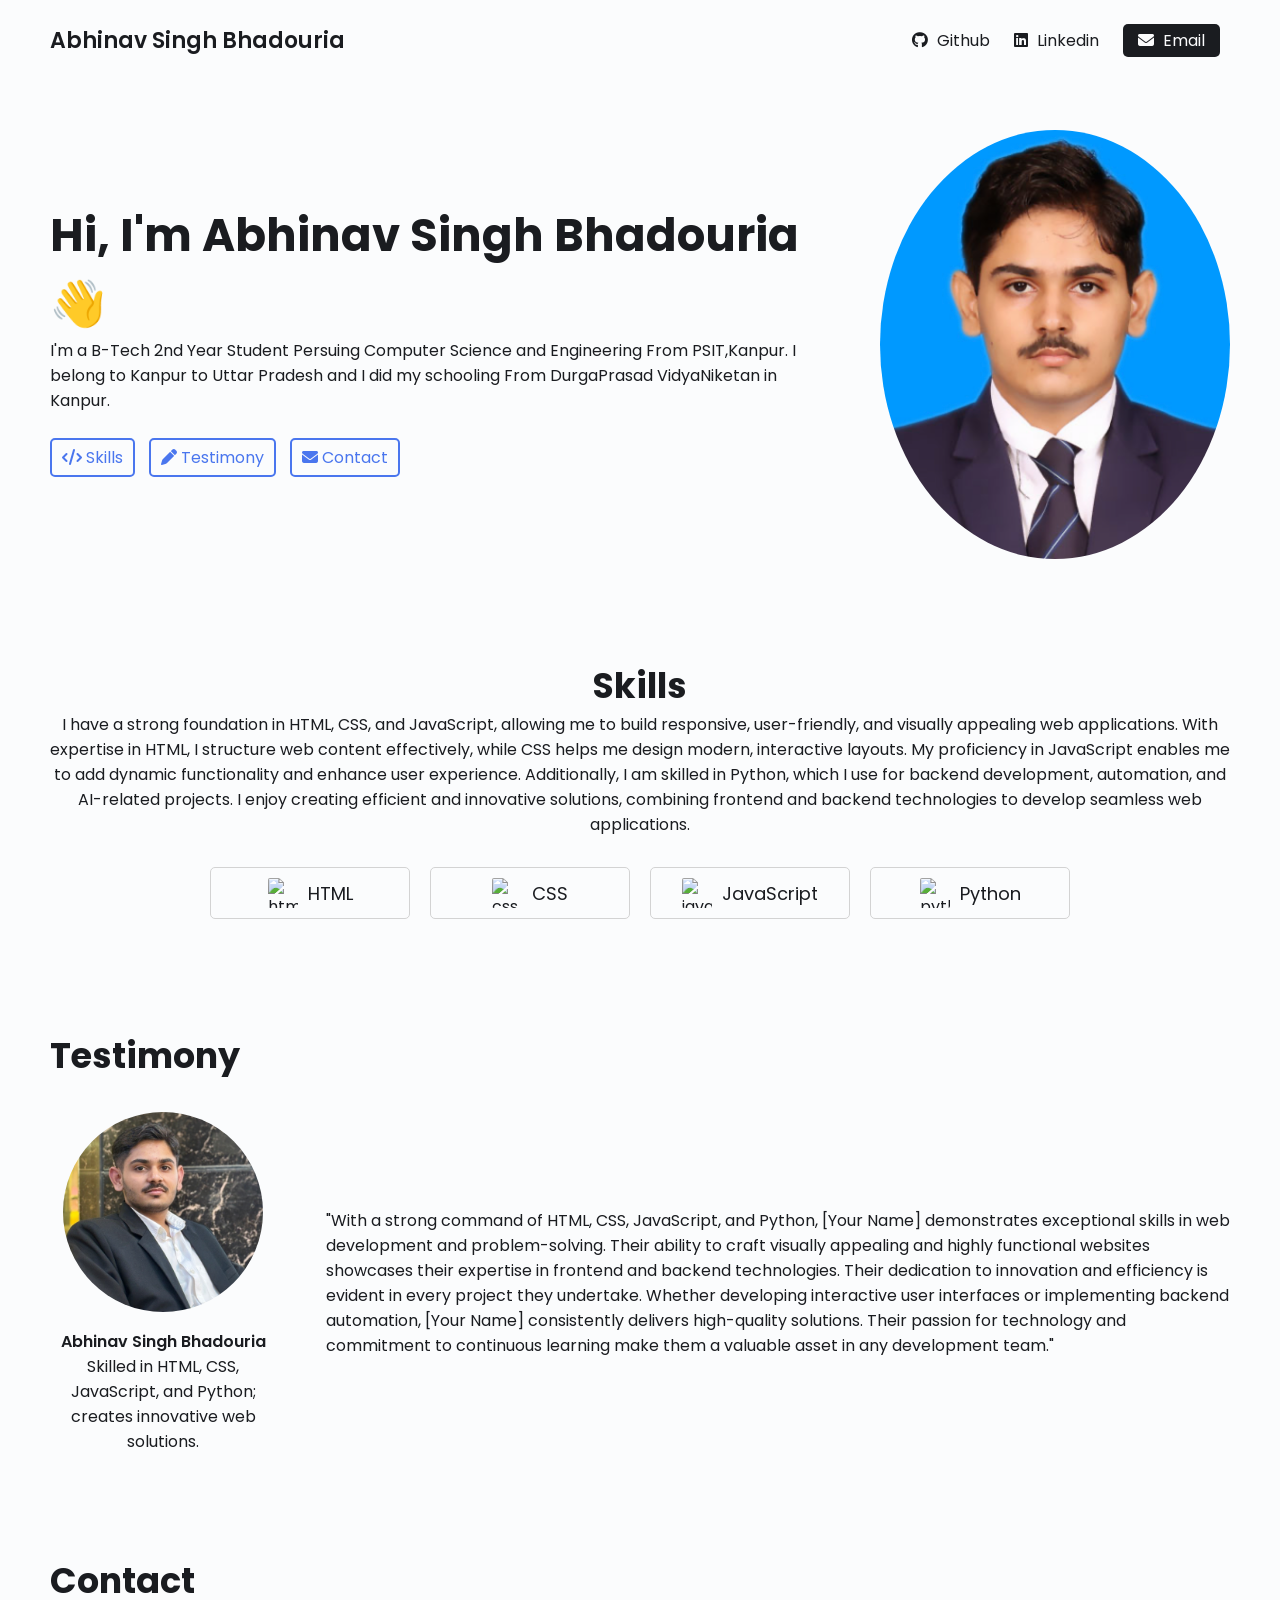
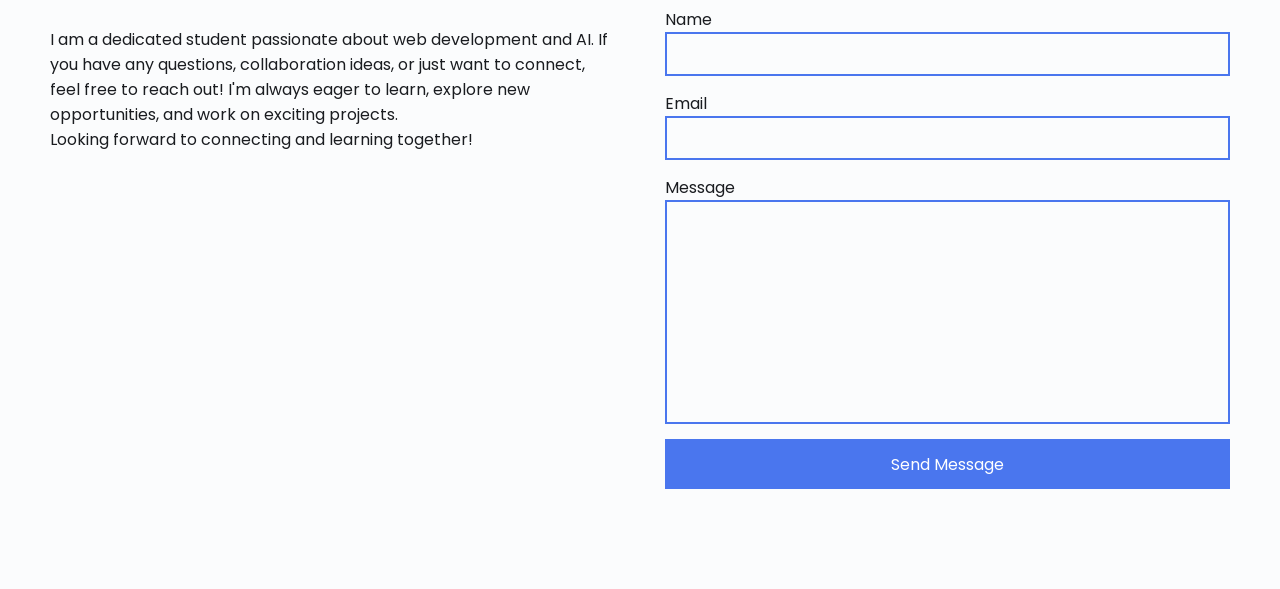
==== index.html @ 4d08fa20 "Initial commit of portfolio project" ====
<!DOCTYPE html>
<html lang="en">
<head>
  <meta charset="UTF-8">
  <meta http-equiv="X-UA-Compatible" content="IE=edge">
  <meta name="viewport" content="width=device-width, initial-scale=1.0">

  <link rel="preconnect" href="https://fonts.googleapis.com">
  <link rel="preconnect" href="https://fonts.gstatic.com" crossorigin>
  <link href="https://fonts.googleapis.com/css2?family=Poppins:wght@400;600&display=swap" rel="stylesheet">

  <link rel="stylesheet" href="https://cdnjs.cloudflare.com/ajax/libs/font-awesome/6.4.0/css/all.min.css" integrity="sha512-iecdLmaskl7CVkqkXNQ/ZH/XLlvWZOJyj7Yy7tcenmpD1ypASozpmT/E0iPtmFIB46ZmdtAc9eNBvH0H/ZpiBw==" crossorigin="anonymous" referrerpolicy="no-referrer" />

  <link rel="stylesheet" href="style.css">

  <title>Portfolio</title>
</head>
<body>
  <!-- NAVBAR -->
  <nav>
    <div class="left">
      <a href="http://127.0.0.1:5500/portfolio-project/index.html">Abhinav Singh Bhadouria</a>
    </div>

    <div class="right">
      <a href="https://github.com/AbhinavSinghBhadouria" target="_blank" rel="noopener noreferrer">
        <i class="fa-brands fa-github"></i>
        <span>Github</span>
      </a>
      
      <a href="https://www.linkedin.com/in/abhibhadouria08/" target="_blank" rel="noopener noreferrer">
        <i class="fa-brands fa-linkedin"></i>
        <span>Linkedin</span>
      </a>
      
      <a href="bhadouriaabhinavsingh@gmail.com">
        <i class="fa-solid fa-envelope"></i>
        <span>Email</span>
      </a>
    </div>
  </nav>

  <main>
    <!-- SECTION 1: Hero -->
    <section class="hero-section">
      <div class="text">
        <h2>Hi, I'm Abhinav Singh Bhadouria 👋</h2>
        <p>I'm a B-Tech 2nd Year Student Persuing Computer Science and Engineering From PSIT,Kanpur. I belong to Kanpur to Uttar Pradesh and I did my schooling From DurgaPrasad VidyaNiketan in Kanpur.</p>

        <div class="links">
          <a href="#skills">
            <i class="fa-solid fa-code"></i>
            <span>Skills</span>
          </a>
          
          <a href="#testimony">
            <i class="fa-solid fa-pen"></i>
            <span>Testimony</span>
          </a>
          
          <a href="#contact">
            <i class="fa-solid fa-envelope"></i>
            <span>Contact</span>
          </a>
        </div>
      </div>

      <div class="headshot">
        <img src="images/Screenshot 2024-12-16 at 17.33.31.png" alt="Abhinav Singh Bhadouria">
      </div>
    </section>

    <!-- SECTION 2: Skills -->
    <section id="skills" class="skills-section">
      <h2>Skills</h2>
      <div class="text">
        I have a strong foundation in HTML, CSS, and JavaScript, 
        allowing me to build responsive, user-friendly, and visually appealing web applications.
         With expertise in HTML, I structure web content effectively, while CSS helps me design modern, 
         interactive layouts. My proficiency in JavaScript enables me to add dynamic functionality and 
         enhance user experience. Additionally, I am skilled in Python, which I use for backend development,
          automation, and AI-related projects. I enjoy creating efficient and innovative solutions, 
        combining frontend and backend technologies to develop seamless web applications.   
       </div>
      <div class="cells">
        <div class="cell">
          <img src="https://www.cnet.com/a/img/resize/6019f01d3b92576edc0a52712a047db8cb78331d/hub/2014/10/27/40194e6e-2544-419e-a340-f7c17b2e83c5/html5-wow-image-w3c.jpg?auto=webp&fit=crop&height=900&width=1200" alt="html logo">
          <span>HTML</span>
        </div>
        
        <div class="cell">
          <img src="https://blog.leonhassan.co.uk/content/images/2019/09/css3.svg" alt="css logo">
          <span>CSS</span>
        </div>
        
        <div class="cell">
          <img src="https://encrypted-tbn0.gstatic.com/images?q=tbn:ANd9GcQiXhjVqtRd6tiqcsSQ7rD6VF7NxI-3VvoR0w&s" alt="javascript logo">
          <span>JavaScript</span>
        </div>
        
        <div class="cell">
          <img src="https://upload.wikimedia.org/wikipedia/commons/thumb/0/0a/Python.svg/800px-Python.svg.png" alt="python logo">
          <span>Python</span>
        </div>
      </div>
    </section>

    <!-- SECTION 3: Testimony -->
    <section id="testimony" class="testimony-section">
      <h2>Testimony</h2>

      <div class="group">
        <div class="person-details">
          <img src="images/Screenshot 2025-01-05 at 14.10.16.png">
          <p>Abhinav Singh Bhadouria</p>
          <p>Skilled in HTML, CSS, JavaScript, and Python; creates innovative web solutions. </p>
        </div>

        <div class="text">
            "With a strong command of HTML, CSS, JavaScript, and Python, [Your Name] demonstrates 
            exceptional skills in web development and problem-solving. Their ability to craft 
            visually appealing and highly functional websites showcases their expertise in frontend
             and backend technologies. Their dedication to innovation and efficiency is evident in 
             every project they undertake. Whether developing interactive user interfaces or 
             implementing backend automation, [Your Name] consistently delivers high-quality 
             solutions. Their passion for technology and commitment to continuous learning make 
             them a valuable asset in any development team."
        </div>
      </div>
    </section>

    <!-- SECTION 4: Contact -->
    <section id="contact" class="contact-section">
      <h2>Contact</h2>

      <div class="group">
        <div class="text">
            I am a dedicated student passionate about web development and AI. If you have any questions,
             collaboration ideas, or just want to connect, feel free to reach out! I'm always eager to learn,
              explore new opportunities, and work on exciting projects.
<br>Looking forward to connecting and learning together!
        </div>

        <form>
          <label for="name">Name</label>
          <input type="text" id="name">

          <label for="email">Email</label>
          <input type="email" id="email">

          <label for="message">Message</label>
          <textarea id="message" cols="30" rows="10"></textarea>

          <button type="submit">Send Message</button>
        </form>
      </div>
    </section>
  </main>
</body>
</html>
---- style.css ----
/*we can also write body in place of :root*/
:root{       
    --text-color:#1a1c20;
    --link-color:#4a76ee;
    --background-color:#fbfcfd;
}

*{
    margin:0;
    padding:0;
    box-sizing: border-box;
}
/*this is used so that when you click on any page it will scrool and move very smooth */
html {
    scroll-behavior: smooth;
}

body{
    font-family: 'poppins',sans-serif;
    background-color: var(--background-color);
    max-width: 1400px;
    margin: 0 auto;
}

a{
    color : var(--link-color);
    text-decoration:none;
}

/* NAVBAR */
nav{
    display: flex;
    justify-content: space-between;
    align-items: center;
    padding: 0 50px;
    height: 80px;

}
nav .le:root {
    --text-color: #1a1c20;
    --link-color: #4a76ee;
    --background-color: #eeeff1;
  }
  
  * {
    margin: 0;
    padding: 0;
    box-sizing: border-box;
  }
  
  html {
    scroll-behavior: smooth;
  }
  
  body {
    font-family: 'Poppins', sans-serif;
    color: var(--text-color);
    background-color: var(--background-color);
    max-width: 1400px;
    margin: 0 auto;
  }
  
  a {
    color: var(--link-color);
    text-decoration: none;
  }
  
  /* NAVBAR */
  nav {
    display: flex;
    justify-content: space-between;
    align-items: center;
  
    padding: 0 50px;
    height: 80px;
  }
  
  nav .left a {
    color: var(--text-color);
    font-size: 22px;
    font-weight: 600;
  }
  
  nav .right a {
    color: var(--text-color);
    margin: 0 10px;
  }
  
  nav .right a:last-child {
    color: var(--background-color);
    background-color: var(--text-color);
    padding: 5px 15px;
    border-radius: 5px;
  }
  
  nav .right a span {
    margin-left: 5px;
  }
  
  /* SECTION 1: Hero */
  .hero-section {
    display: flex;
    justify-content: space-between;
    align-items: center;
    padding: 0 50px;
    margin: 50px 0;
    margin-bottom: 100px;
    gap: 40px;
  }
  
  .hero-section .text {
    flex: 5;
  }
  
  .hero-section .text h2 {
    font-size: 45px;
  }
  
  .hero-section .text .links {
    margin-top: 25px;
  }
  
  .hero-section .text .links a {
    display: inline-block;
    padding: 5px 10px;
    border: 2px solid var(--link-color);
    border-radius: 5px;
    margin-right: 10px;
    margin-bottom: 10px;
    transition: .1s;
  }
  
  .hero-section .text .links a:hover {
    color: var(--text-color);
    border: 2px solid var(--text-color);
  }
  
  .hero-section .headshot {
    flex: 2;
    display: flex;
    justify-content: right;
  }
  
  .hero-section .headshot img {
    width: 350px;
    border-radius: 50%;
  }
  
  /* SECTION 2: Skills */
  .skills-section {
    padding: 0 50px;
    margin-bottom: 100px;
  }
  
  .skills-section h2 {
    text-align: center;
    font-size: 35px;
  }
  
  .skills-section .text {
    text-align: center;
    margin-bottom: 20px;
  }
  
  .skills-section .cells {
    display: flex;
    justify-content: center;
    flex-wrap: wrap;
  }
  
  .skills-section .cells .cell {
    display: flex;
    justify-content: center;
    align-items: center;
    gap: 10px;
  
    width: 200px;
    padding: 10px 20px;
    margin: 10px;
    border: 1.5px solid #d3d3d3;
    border-radius: 5px;
  }
  
  .skills-section .cells .cell img {
    width: 30px;
    height: 30px;
    object-fit: contain;
    border-radius: 2px;
  }
  
  .skills-section .cells .cell span {
    font-size: 18px;
  }
  
  /* SECTION 3: Testimony */
  .testimony-section {
    padding: 0 50px;
    margin-bottom: 100px;
  }
  
  .testimony-section h2 {
    font-size: 35px;
    margin-bottom: 30px;
  }
  
  .testimony-section .group {
    display: flex;
    align-items: center;
    gap: 50px;
  }
  
  .testimony-section .group .person-details {
    text-align: center;
    flex: 2;
  }
  
  .testimony-section .group .person-details img {
    width: 200px;
    aspect-ratio: 1 / 1;
    object-fit: cover;
    border-radius: 50%;
    margin-bottom: 10px;
  }
  
  .testimony-section .group .person-details p {
    font-weight: 600;
  }
  
  .testimony-section .group .person-details p:last-child {
    font-weight: normal;
  }
  
  .testimony-section .group .text {
    flex: 8;
  }
  
  /* SECTION 4: Contact */
  .contact-section {
    padding: 0 50px;
    margin-bottom: 100px;
  }
  
  .contact-section h2 {
    font-size: 35px;
  }
  
  .contact-section .group {
    display: flex;
    gap: 50px;
  }
  
  .contact-section .group .text {
    flex: 3;
    margin-top: 20px;
  }
  
  .contact-section .group form {
    flex: 3;
    display: flex;
    flex-direction: column;
  }
  
  .contact-section .group form input,
  .contact-section .group form textarea {
    font-family: 'Poppins', sans-serif;
    border: 2px solid var(--link-color);
    background-color: transparent;
    padding: 10px;
    margin-bottom: 15px;
    outline: none;
    resize: none;
  }
  
  .contact-section .group form button {
    font-size: 16px;
    font-family: 'Poppins', sans-serif;
    color: #fff;
    background-color: var(--link-color);
    border: none;
    height: 50px;
    cursor: pointer;
    transition: .1s;
  }
  
  .contact-section .group form button:hover {
    filter: brightness(.9);
  }
  
  @media (max-width: 850px) {
    /* SECTION 1: Hero */
    .hero-section .text h2 {
      font-size: 35px;
    }
  }
  
  @media (max-width: 740px) {
    /* SECTION 1: Hero */
    .hero-section {
      flex-direction: column-reverse;
    }
  
    .hero-section .headshot img {
      width: 300px;
    }
  
    /* SECTION 3: Testimony */
    .testimony-section {
      text-align: center;
    }
  
    .testimony-section .group {
      flex-direction: column;
    }
  
    /* SECTION 4: Contact */
    .contact-section .group {
      flex-direction: column;
    }
  }
  
  @media (max-width: 600px) {
    /* NAVBAR */
    nav {
      padding: 0 20px;
    }
  
    nav .right a {
      font-size: 22px;
    }
  
    nav .right a:last-child {
      color: var(--text-color);
      background-color: transparent;
      padding: 0;
    }
  
    nav .right a span {
      display: none;
    }
  
    /* SECTION 1: Hero */
    .hero-section {
      padding: 0 20px;
    }
  
    .hero-section .text h2 {
      font-size: 30px;
    }
  
    /* SECTION 2: Skills */
    .skills-section {
      padding: 0 20px;
    }
  
    .skills-section .cells .cell span {
      font-size: 16px;
    }
  
    /* SECTION 3: Testimony */
    .testimony-section {
      padding: 0 20px;
    }
  
    /* SECTION 4: Contact */
    .contact-section {
      padding: 0 20px;
    }
  }ft a{
    color: var(--text-color);
    font-size: 22px;
    font-weight: 600px;
}

nav .right a{
    color: var(--text-color);
    margin:0 10px;
}
nav .right a:last-child {
    color:var(--background-color);
    background-color : var(--text-color);
    padding : 5px 15px;
    border-radius: 5px;
}
nav .right a span{
    margin-left: 5px;
}
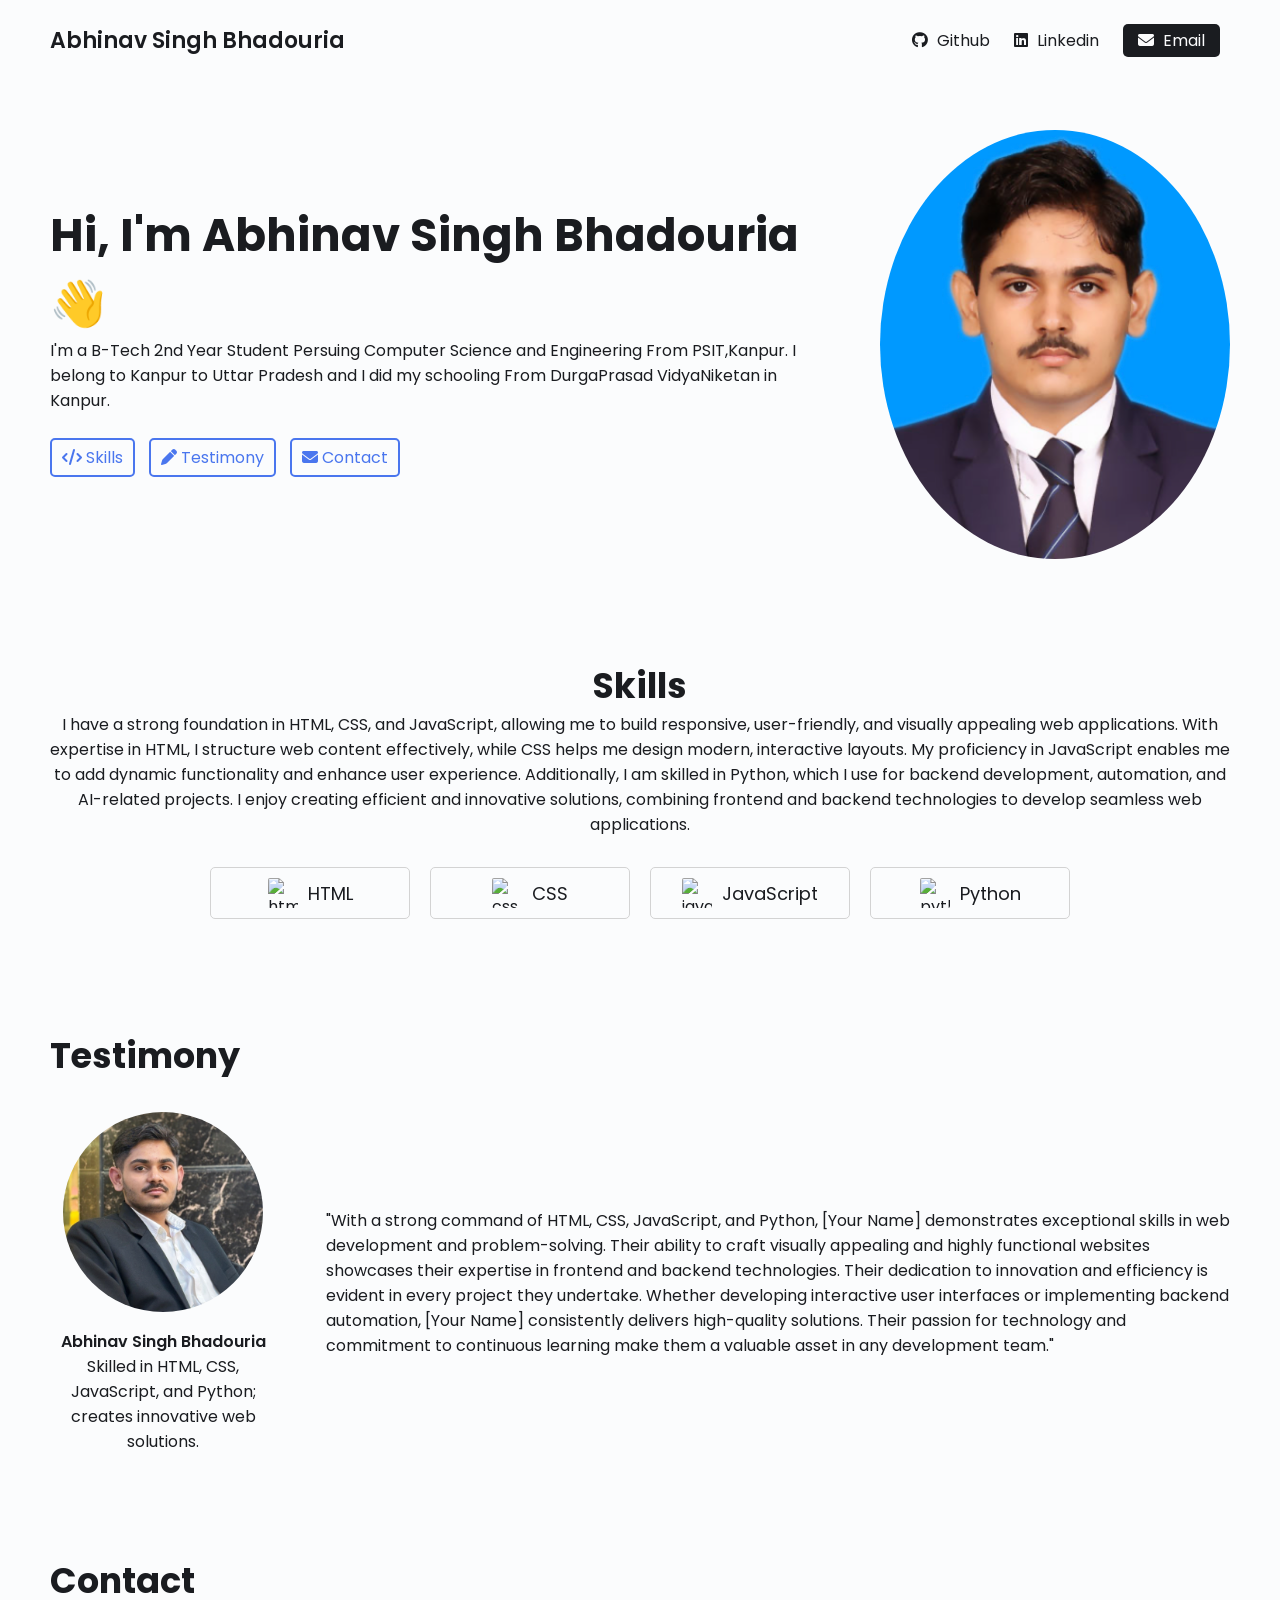
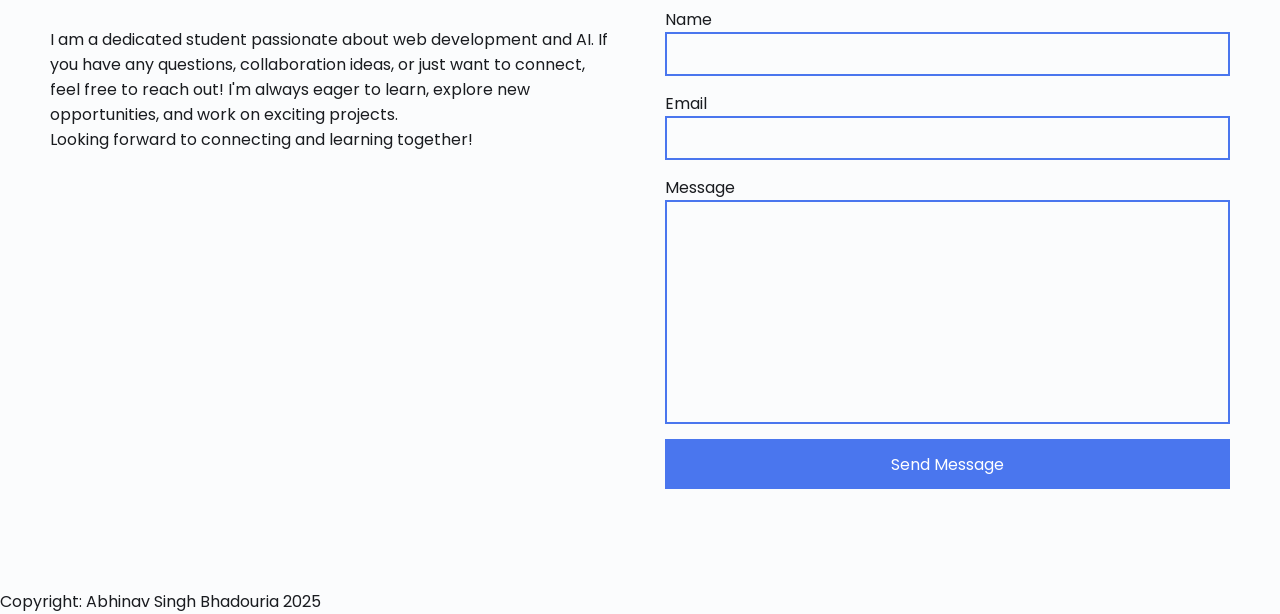
==== commit cd0d56ac: "Your current changes" ====
--- a/index.html
+++ b/index.html
@@ -33,7 +33,7 @@
         <span>Linkedin</span>
       </a>
       
-      <a href="bhadouriaabhinavsingh@gmail.com">
+      <a href="mailto:bhadouriaabhinavsingh@gmail.com">
         <i class="fa-solid fa-envelope"></i>
         <span>Email</span>
       </a>
@@ -155,6 +155,7 @@
         </form>
       </div>
     </section>
+    <footer>Copyright: Abhinav Singh Bhadouria 2025</footer>
   </main>
 </body>
 </html>
